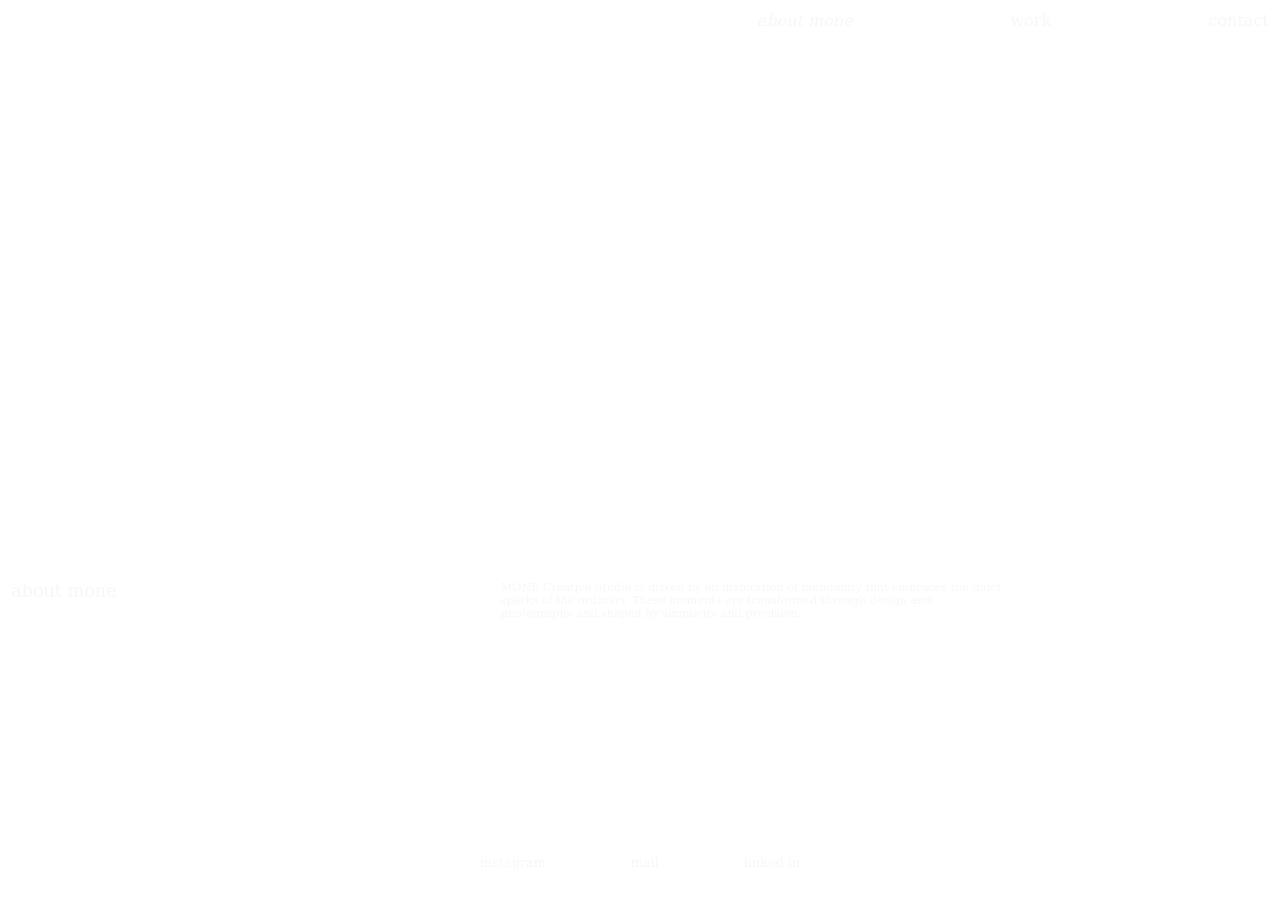
==== index.html @ 40908e20 "html en css pagina's" ====
<!DOCTYPE html>
<html lang="en">
<head>
    <meta charset="UTF-8">
    <meta name="viewport" content="width=device-width, initial-scale=1.0">
    <title>MONE Creative Studio</title>

    <link rel="stylesheet" href="styles.css">
</head>
<body id="body-about">

      <header class="header-dark-bckgrnd">

        <nav>
            <li>
                <a>
                    <img src="img/general/mone-transparant-brown.png" alt="">
                </a>
                 <a>
                    <img src="img/general/mone-transparant-offwhite.png" alt="">
                </a>
            </li>

            <div>
                <span></span>
                <span></span>
                <span></span>
            </div>

            <ul>
                <li>
                    <a href="#" aria-current="page">About MONE</a>
                </li>
                <li>
                    <a href="work.html">Work</a>
                </li>
                <li>
                    <a href="contacts.html">Contact</a>
                </li>
            </ul>
        </nav>

    </header>

    <main>

        <section id="about">

            <article>
                <h1>about mone</h1>
                <p>MONE Creative Studio is driven by an inspiration of mundanity 
                    that embraces the quiet sparks of the ordinary. These 
                    moments are transformed through design and photography and
                    shaped by simplicity and precision.</p>
            </article>

            <img src="img/general/motionblur-img-mone 3.PNG" alt="">

            <article>
                <!-- <div>
                    <h2>face behind mone</h2>
                    <p>This studio emerged from my perspective on life. Whenever 
                        I look at the sky, watch the sun dance on the water 
                        or see how the wind moves through a sliver of fabric, I 
                        envision these moments in frames. The logo I designed for
                        MONE embodies this. As abstract as it may seem, it reflects 
                        how I capture the world and find beauty in the mundane.</p>


                </div> -->
                
                <!-- <ul>
                    <li>
                        <img src="img/general/IMG_9684.jpg" alt="foto of iris simone">
                    </li>
                    <li>
                        <img src="img/general/IMG_9691.jpg" alt="foto of iris simone">
                    </li>
                </ul>     -->
            </article>

        </section>

    </main>

   <footer class="header-dark-bckgrnd">
        <ul>
            <li>
                <a href="https://www.instagram.com/monecreativestudio?igsh=dHZveTFrOGh5NHJl&utm_source=qr">Instagram</a>
            </li>
            <li>
                <a href="">Mail</a>
            </li>
            <li>
                <a href="https://www.linkedin.com/in/iris-baltus-983a91307?utm_source=share&utm_campaign=share_via&utm_content=profile&utm_medium=ios_app">Linked In</a>
            </li>
        </ul>
        
        <!-- <img src="img/general/mone-transparant-beige.png" alt=""> -->
    </footer>
    
</body>
</html>
---- styles.css ----
*{
    padding: 0;
    margin: 0;
}

:root{
    --color-text: #000;
    --color-text-dark-bckgrnd: #F8F7F2;
    --color-background: #F8F7F2;
    --font-color-default: #000;
    --font-color-dark-bckgrnd: #F8F7F2;

    --font-lora: 'lora', 'serif', system-ui, -apple-system, BlinkMacSystemFont, 'Segoe UI', Roboto, Oxygen, Ubuntu, Cantarell, 'Open Sans', 'Helvetica Neue';
    --font-lora-italic: 'Lora-italic', 'serif', system-ui, -apple-system, BlinkMacSystemFont, 'Segoe UI', Roboto, Oxygen, Ubuntu, Cantarell, 'Open Sans', 'Helvetica Neue';
    --font-tenor-sans: 'tenor-sans', 'serif', system-ui, -apple-system, BlinkMacSystemFont, 'Segoe UI', Roboto, Oxygen, Ubuntu, Cantarell, 'Open Sans', 'Helvetica Neue';
    --margin-width: min(.7rem, 5vw);
    --height-article-work: fit-content;
}

/* fonts */

@font-face {
    font-family: 'lora';
    src: url(./fonts/Lora-VariableFont_wght.ttf);
}

@font-face {
    font-family: 'lora-italic';
    src: url(./fonts/Lora-Italic-VariableFont_wght.ttf);
}

@font-face {
    font-family: 'tenor-sans';
    src: url(./fonts/TenorSans-Regular.ttf);
}


/* general */

body{
    background-image: url(img/general/sand-bckgrnd.png);
    background-size: 50vw;
}

p, a, h1, h3, li{
    font-family: var(--font-lora);
    /* z-index: 1000; */
}

h1, h2, h3{
    font-weight: 400;
    font-size: 1.1rem;
    text-transform: lowercase;
    
}

h2{
    font-family: var(--font-tenor-sans);
}

/* h2:hover{
    font-style: italic;
} */

p{
    font-size: min(2.7vw, .7rem);
    
}

a{
    text-decoration: none;
    color: #000;
    text-transform: lowercase;

}

.visually-hidden {
  clip: rect(0 0 0 0);
  clip-path: inset(50%);
  height: 1px;
  overflow: hidden;
  position: absolute;
  white-space: nowrap;
  width: 1px;
}

li{
    list-style-type: none;
}

[aria-current="page"]{
    font-style: italic;
}

/* header */

header{
    display: flex;
    position: fixed;
    /* position: relative; */

    top: 0;
    left: 0;
    right: 0;

    flex-direction: row;
    width: calc(100vw - 2 * (var(--margin-width)));

    justify-content: space-between;
    padding: var(--margin-width);

    background-image: url(img/general/sand-bckgrnd.png);
    background-size: 50vw;

    z-index: 1000;

}
.header-dark-bckgrnd{
    background-image: none;
    color: var(--color-text-dark-bckgrnd);
}

.header-dark-bckgrnd div span{
    background-color: var(--color-text-dark-bckgrnd);

}

.header-dark-bckgrnd nav > li a:first-of-type{
    display: none;
}
.header-dark-bckgrnd nav a:nth-of-type(2){
    display: block;
    position: relative;
    z-index: 1000;
}

nav{
    width: 100%;
    display: flex;
    align-items: center;
    justify-content: space-between;
}

nav ul{
    
}

nav img{
    width: 20vw;
}

nav li{
    list-style-type: none;
    /* position: fixed; */
}

nav a{
    position: relative;
    z-index: 1000;
}

nav a:nth-of-type(2){
    display: none;
}

header div{
    width: 1.3em;
    height: 1em;
    align-items: end;
    display: flex;
    flex-direction: column;
    justify-content: space-between;

    z-index: 1000;

}

header div span{
    display: flex;
    width: 100%;
    height: .125em;
    background-color: #000;

}

header ul{
    display: none;
}
header a{
    color: var(--font-color-inactive);
    transition: ease-in-out 1s;

}

header a:hover{
    
    transform: skewX(-10deg);
    opacity: 0.9;
    /* font-style: italic; */
}

@media (width > 40em) {
    header ul{
        display: flex;
        flex-direction: row;
        justify-content: space-between;
        list-style-type: none;

        width: 40vw;
    }

    header a{
        z-index: 1000;

    }

    header div{
        display: none;
    }

}

/* footer */

footer{
    width: 100vw;
    display: grid;

    /* transform: translateY(-3rem); */
    grid-template-rows: calc(2 * (var(--margin-width))) 1fr calc(2 * (var(--margin-width)));
 
}

footer img{
    width: calc(100vw - (2 * var(--margin-width)));
    grid-row: 2 / 3;
    justify-self: center;

    z-index: 5;
    grid-column: 1 / -1;
}

footer ul{
    display: flex;
    justify-content: space-between;
    align-items: center;
    width: min(20rem, 80vw);

    justify-self: center;
    align-self: center;

    /* padding-top: 5vw; */
    grid-row: 2 / 3;

    z-index: 10;
    position: sticky;
    bottom: var(--margin-width);
   
 
}


footer li{
    list-style-type: none;
}

footer a {
    font-weight: 400;
    font-size: .8rem;

    display: inline-block;
    transition: transform .4s ease, opacity .4s ease;

    font-family: var(--font-tenor-sans);
}

footer a:hover{
    /* font-weight: 500; */
    transform: skewX(-10deg);
    opacity: 0.9;
    /* transition: transform .4s ease; */
}




.header-dark-bckgrnd a{
    color: var(--color-text-dark-bckgrnd);
}

/* -------- INDEX -------- */
#about{
    margin: 0 var(--margin-width);
    z-index: -20;
    display: flex;
    height: 87vh;
    align-items: center;

    overflow-x: hidden;

}
#about img{
    height: 100vh;
    position: absolute;
    inset: 0 0 0 0;

    z-index: -10;
    /* opacity: 50%; */

}

main{
    margin-top: calc(1.5rem + 2*(var(--margin-width)));
}


/* #about article{
    height: 100vh;

    display: flex;
    flex-direction: column;
    justify-content: center;

} */

#body-about{
    overflow: hidden;
    height: 100%;
}

#about p, #about h1{
    color: var(--color-text-dark-bckgrnd);
}

#about article:first-of-type{
    display: grid;
    justify-self: center;
    height: 30vh;
    grid-template-rows: 30% 1fr 60%;
    grid-template-columns: 1fr;
    width: calc(100vw - (2 * var(--margin-width)));
    gap: .5rem;

}

#about article:first-of-type p{
    grid-column: 1 / 2;
    grid-row: 3 / 4;
}

#about article:first-of-type h1{
    grid-column: 1 / 2;
    grid-row: 2 / 3;
}


/* #about article:nth-of-type(2){
    display: grid;
    grid-template-rows: 2rem 1fr 2rem;
    

} */
/* #about article:nth-of-type(2) ul{
    display: flex;
    

    justify-content: center;

    grid-row: 1 / -1;
    grid-column: 1 / -1;

    position: absolute;
    left: 0;
    z-index: -10;
} */

/* #about article:nth-of-type(2) div{
    grid-row: 2 / 3;
    grid-column: 1 / -1;

    align-self: center;
    
    width: min(100%, 40rem);
} */
/* #about article:nth-of-type(2) img{
    height: 100vh;
    opacity: 50%;

  
} */

/* ----- ABOUT PAGE -- WIDE SIZE --------- */

@media (width > 35em){
    #about article:first-of-type{
        display: grid;
        /* height: 80vh; */
        grid-template-rows: 100%;
        grid-template-columns: 30vw 1fr 60vw;
        width: calc(100vw - (2 * var(--margin-width)));
        gap: .5rem;
        /* align-items: end; */

    }
    
    #about article:first-of-type p{
        grid-column: 3 / 4;
        grid-row: 2 / 3;
        max-width: 45em;
    }
  
}

@media  (width > 55em){
    #about img{
        width: 120vw;
        height: auto;

    }
    
}




/* --------- WORK ----------*/
.body-work{
    overflow-x: hidden;
    /* height: 200vh; */
    /* overflow: hidden; */
}
#main-work{
    height: calc((2 * var(--height-article-work)) - (1.5rem + (2 * (var(--margin-width)))));
    height: calc((2 * var(--height-article-work)) - 3rem);
    /* height: calc(2 * var(--height-article-work)); */
    /* height: calc(200vh - 7.2em); */
}

#main-work article img{
    width: 100vh;
    height: 100vw;
    object-fit: cover;
    grid-row: 1 / 3;
    grid-column: 1 / -1;
    opacity: 1;

    transform: rotate(90deg);
   
}



#main-work section{
    width: 100vw;
    display: grid;
    
    grid-template-columns: 33vw 34vw 33vw;
    grid-template-rows: repeat(4, 50vh);

    transform: translateY(-3rem);
}

#main-work article a{
    justify-content: center;
    align-self: center;
    display: grid;
    padding: 2em;

    grid-column: 1 / -1;
    grid-row: 1 / 3;

    z-index: 100;
    color: var(--color-text-dark-bckgrnd);

}
/* a - on hover */
#main-work article a{
    transition: transform .2s ease, opacity .2s ease;

}

#main-work article a:hover{
    /* font-style: italic; */
    transform: skewX(-20deg);
    opacity: 0.9;
}

/* #photography h2 {
    transition: transform .2s ease, opacity .2s ease;
} */

/* #photography h2:hover{
    
    transform: skewX(-20deg);
    opacity: 0.9;
} */

#main-work article:first-of-type{
    grid-row: 1 / 3;
    display: grid;

}
#main-work article:nth-of-type(2){
    grid-row: 3 / 6;

}

#main-work article{
    height: 100vh;
    display: grid;
    width: 100vw;
    grid-column: 1 / -1;
    justify-content: center;
    align-items: center;
}

#main-work article img:nth-of-type(2){
    display: none;
    /* opacity: 0; */
}

    

/* ------ big size - WORK-------- */
@media (width > 40em){

    /* #main-work{
        height: calc(98vh - var(--margin-width));
    } */
      #main-work{
        height: calc(120vw - (1.5rem + (2 * (var(--margin-width)))));
    }

    #main-work section{
        width: 100vw;
        display: grid;
        grid-template-columns: 33vw 34vw 33vw;
        grid-template-rows: repeat(4, 30vw);
    }

    #main-work article{
        height: fit-content;

        display: grid;
        width: 100vw;
        grid-column: 1 / -1;
    
        grid-template-columns: 33vw 34vw 33vw;
        grid-template-rows: repeat(2, 30vw);
    }

    #main-work article img {
        transition: opacity 2s ease;
        /* pointer-events: none; */

    }

    #main-work article img:first-of-type{
        display: none;
        /* opacity: 0; */

    }
    #main-work article img:nth-of-type(2) {
        display: block;
        /* opacity: 1; */
    }

    #main-work article a:hover + img{
        display: block;  
        /* opacity: 1; */
        
        width: 100vw;
        height: 60vw;
        object-fit: cover;
        grid-row: 1 / 3;
        grid-column: 1 / -1;

        transform: rotate(0deg);
    }

    #main-work article a:hover + img + img{
        display: none;    
        /* opacity: 0; */
    }


    #main-work img:nth-of-type(2){
        width: 100vw;
        height: 60vw;
        object-fit: cover;
        grid-row: 1 / 3;
        grid-column: 1 / -1;

        transform: rotate(0deg);

   
    }

    .body-work footer{
        transform: translateY(calc(-4 * (var(--margin-width))));
        /* transform: translateY(-3rem); */
        height: 0;

    }

}

@media (width > 60em){
    #main-work{
        height: calc(100vw - (1.5rem + (2 * (var(--margin-width)))));
    }
    #main-work section{
        grid-template-rows: repeat(4, 25vw);

    }

    #main-work article{
        grid-template-rows: repeat(2, 25vw);

    }
    #main-work img{
        height: 50vw;

    }
    #main-work img:nth-of-type(2){
        height: 50vw;
    }
     #main-work img:first-of-type{
        height: 50vw;
    }
    #main-work article a:hover + img{
        height: 50vw;
    }

}

/* .body-work footer{
    transform: translateY(-5.5em);
} */

.body-work footer a{
    color: var(--color-text-dark-bckgrnd);
}
/* --------- detail pagin denim en twins --------- */
.grid-photos section{
    display: grid;
    grid-template-columns: repeat(2, 50vw);
    /* grid-template-rows: repeat(1fr, 9); */
}


.grid-photos ul{
    order: 10;
}

.grid-photos ul p{
    text-transform: lowercase;
}

.grid-photos ul img:first-of-type, .grid-photos ul img:nth-of-type(2){
    
}

.grid-photos img{
    width: 100vw;
    grid-column: 1 / -1;
}

.grid-photos ul, .grid-photos section > p{
    margin: var(--margin-width);
    grid-column: 1 / -1;
}
 
@media (width > 30em){
    .grid-photos img:first-of-type, .grid-photos img:nth-of-type(4), .grid-photos img:nth-of-type(6){
        width: 50vw;
        grid-column: 2 / 3;
    }
    .grid-photos img:nth-of-type(3), .grid-photos img:nth-of-type(5), .grid-photos img:nth-of-type(7){
        width: 50vw;
        grid-column: 1 / 2;
    }
    .grid-photos img:nth-of-type(4), .grid-photos img:nth-of-type(5){
        align-self: center;
    }

    .grid-photos img:nth-of-type(4){
        justify-self: center;
        width: 25vw;
    }
    .grid-photos img:nth-of-type(2){
        width: 100vw;
        grid-column: 1 / -1;

    }

    /* .grid-photos img:first-of-type, .grid-photos img:nth-of-type(2), .grid-photos img:nth-of-type(6){
        z-index: 10;
    } */

    .grid-photos ul{
        grid-column: 2 / 3;
        align-items: baseline;
        display: flex;
        flex-direction: column;
        justify-content: flex-end;
    }

    .grid-photos section > p{
        grid-column: 1 / 2;
        align-self: flex-end;
    }
}
/* #twins p{
    order: 2;
} */


/* ------ CONTACT PAGE --------- */
#body-contact{
    overflow-x: hidden;
}

#contact{
    margin-left: var(--margin-width);
    margin-right: var(--margin-width);

}

#contact article{
    /* height: 100vh; */ 
    align-self: center;
}
#contact div{
    /* height: 40vh; */
    display: flex;
    flex-direction: column;
    justify-content: end;
    gap: .5em;
    /* width: min(100vw, 35em); */
    /* margin: var(--margin-width); */
}

#contact h2{
    margin-top: var(--margin-width);
}

#contact ul{
    display: flex;
    position: relative;
    top: 0;
}

#contact ul img{
    width: 50vw;
    position: relative;
    z-index: -19;
    /* opacity: 50%; */
}

#contact article:nth-of-type(2) img{
    width: 60vw;
}
#contact article:nth-of-type(2) {
    justify-self: center;

}



    #contact{
        /* margin-top: 5rem; */
        /* margin-bottom: 13rem; */
        width: calc((100vw - (2 * (var(--margin-width)))));
        /* height: 70vh; */
        /* height: 26.4vh; */
        /* padding: var(--margin-width) var(--margin-width) var(--margin-width) 0; */
        display: grid;
        /* grid-template-columns: 25vw 1fr 20vw; */
        grid-template-rows: repeat(2, 100vh);
        /* grid-template-rows: repeat(3, 31%);
    }
    #contact h2{
        grid-column: 1 / 2;
        font-size: 1.1rem;
        
    }

    #contact ul{
        /* grid-column: 1 / 2; */
        /* grid-row: 1 / -1;  */
        /* align-items: start; */
    }
    #contact img{
        height: 100%;
        object-fit: contain;
        justify-self: end;
        order: -1;
        width: 100vw;
        /* transform: translateX(calc(-1 * (var(--margin-width)))); */

    }

    #contact article:first-of-type img{
        transform: translateX(calc(-1 * (var(--margin-width))));
    }

    #contact div{
        grid-column: 2 / 3;
        /* margin-right: var(--margin-width); */
        /* grid-row: 3 / 4; */
        width: calc(100vw - 2*(var(--margin-width)));
        justify-content: start;
    }

@media (width > 30em){
    #contact article{
        height: 100vh;
    }  

}

@media (width > 40em){
    #contact{
        display: grid;
        grid-template-columns: repeat(2, 50vw);
        grid-template-rows: repeat(1, 100vh);
    }
    #contact article{
        width: 50vw;
    }
    #contact article:first-of-type{
        align-content: center;
    }
    #contact article:first-of-type img{
        display: none;
    }
    #contact div{
        width: calc(100% - ( 2* var(--margin-width)));
    }
     #contact article:nth-of-type(2) img{
        width: 100%;
        object-fit: cover;
        height: 100vh;
        transform: translateX(calc(-1 * (var(--margin-width))));
    }

}
@media (width > 70em){
    /* #contact article:first-of-type img{
        display: block;
    } */

    #contact div{
        width: 80%;
        justify-self: center;
    }
}


/* -------- PHOTOGRAPHY PAGE --------- */

/* #photography{
    width: 100vw;
    display: grid;
    grid-template-columns: 33vw 34vw 33vw;
    grid-template-rows: repeat(4, 25vw);
}

#photography a{
    height: fit-content;
    display: grid;
    width: 100vw;
    grid-column: 1 / -1;
    justify-content: center;

}

#photography img{
    width: 100vw;
    height: 100vw;
    object-fit: cover;

} */

#photography{
    width: 100vw;
    display: grid;
    grid-template-columns: 33vw 34vw 33vw;
    grid-template-rows: repeat(6, 50vh);
}

#photography a{
    height: fit-content;

    display: grid;
    width: 100vw;
    grid-column: 1 / -1;
 
    grid-template-columns: 33vw 34vw 33vw;
    grid-template-rows: repeat(2, 50vh);
}
#photography a:first-of-type{
    grid-row: 1 / 3;
}

#photography a:nth-of-type(2){
    grid-row: 3 / 5;
    
}

#photography a:nth-of-type(3){
    grid-row: 5 / 7;
    
}

#photography img{
    width: 100%;
    height: 100%;
    object-fit: cover;
    grid-row: 1 / 3;
    grid-column: 1 / -1;
}

#photography .img-wrapper{
    width: 100vw;
    height: 100vh;
    object-fit: cover;
    grid-row: 1 / 3;
    grid-column: 1 / -1;
}

#photography h2{
    font-family: var(--font-tenor-sans);
    font-weight: 300;
    padding: 2em;

    grid-column: 1 / -1;
    grid-row: 1 / -1;

    align-self: center;
    justify-self: center;

    color: var(--color-text-dark-bckgrnd);
    z-index: 10;

    transition: link-italic 0.5s ease-in-out;

    transition: transform .2s ease, opacity .2s ease;
}


#photography h2:hover{
    /* font-style: italic; */
    transform: skewX(-20deg);
    opacity: 0.9;
}
/* #photography h2 + img{
    transition: transform .4s ease;
} */
#photography h2 + .img-wrapper img{
    transition: transform .5s ease-in-out;
}
#photography h2:hover + .img-wrapper img{
    transform: scale(1.04); 
   
}
.img-wrapper{
    overflow: hidden;
}

/* #photography h2:hover + .img-wrapper{
    transform: scale(1.05);
    overflow: hidden;
   
} */


/* .img-wrapper {
    overflow: hidden;
   
    justify-self: center;
    grid-column: 1 / -1;
} */

@media (width > 30em){
    /* #photography img{
        height: 80vh;
        width: 65vw;

        justify-self: center;
       
    } */

    #photography .img-wrapper{
        height: 80vh;
        width: 65vw;
        justify-self: center;
    }

    #photography a{
        grid-template-rows: repeat(2, 40vh);
        align-self: center;
    }

    #photography{
        grid-template-rows: repeat(6, 45vh);
    }

}

@media (width > 40em){
      /* #photography img{
        height: 80vh;
        width: 55vw;

        justify-self: center;
        
    } */

    #photography .img-wrapper{
        height: 80vh;
        width: 55vw;

        justify-self: center;
        object-fit: cover;

        grid-row: 1 / 3;
        grid-column: 1 / -1;
    }
}

@media (width > 50em){
    #photography .img-wrapper{
        height: 80vh;
        width: 45vw;

        justify-self: center;
        /* object-fit: contain; */
    }
}


@media (width > 60em){
    #photography .img-wrapper{
        height: 80vh;
        width: 40vw;

        justify-self: center;
        /* object-fit: contain; */
    }
}

@media (width > 70em){
    #photography .img-wrapper{
        height: 80vh;
        width: 35vw;

        justify-self: center;
        /* object-fit: contain; */
    }
}
@media (width > 80em){
    #photography .img-wrapper{
        height: 80vh;
        width: 30vw;

        justify-self: center;
        /* object-fit: contain; */
    }
}
@media (width > 90em){
    #photography .img-wrapper{
        height: 80vh;
        width: 25vw;

        justify-self: center;
        /* object-fit: contain; */
    }
}
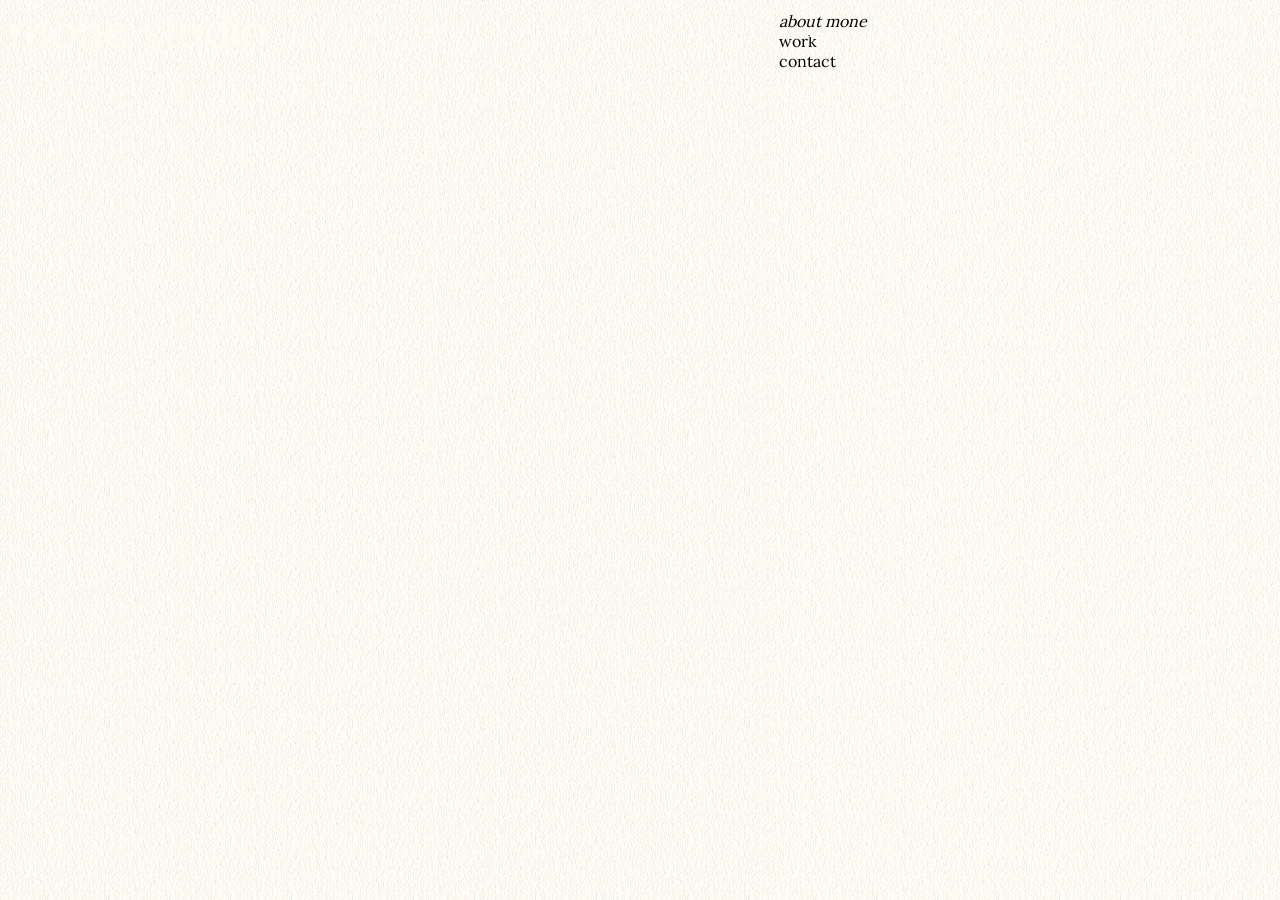
==== commit 0ab6ce4f: "script.js script.js uploaded header slider" ====
--- a/index.html
+++ b/index.html
@@ -21,10 +21,25 @@
                 </a>
             </li>
 
-            <div>
+            <div id="toggle-btn">
                 <span></span>
                 <span></span>
                 <span></span>
+            </div>
+
+            <div class="slide-menu">
+                <ul>
+                    <li>
+                        <a href="#" aria-current="page">About MONE</a>
+                    </li>
+                    <li>
+                        <a href="work.html">Work</a>
+                    </li>
+                    <li>
+                        <a href="contacts.html">Contact</a>
+                    </li>
+                </ul>
+                <img id="close-slider" src="img/general/transparent-x.png" alt="">
             </div>
 
             <ul>
@@ -83,7 +98,7 @@
 
     </main>
 
-   <footer class="header-dark-bckgrnd">
+   <footer class="footer-dark-bckgrnd">
         <ul>
             <li>
                 <a href="https://www.instagram.com/monecreativestudio?igsh=dHZveTFrOGh5NHJl&utm_source=qr">Instagram</a>
@@ -98,6 +113,6 @@
         
         <!-- <img src="img/general/mone-transparant-beige.png" alt=""> -->
     </footer>
-    
+    <script src="script.js"></script>
 </body>
 </html>
--- a/styles.css
+++ b/styles.css
@@ -119,6 +119,14 @@
     background-image: none;
     color: var(--color-text-dark-bckgrnd);
 }
+.footer-dark-bckgrnd{
+    background-image: none;
+    color: var(--color-text-dark-bckgrnd);
+}
+.footer-dark-bckgrnd a{
+    color: var(--color-text-dark-bckgrnd);
+
+}
 
 .header-dark-bckgrnd div span{
     background-color: var(--color-text-dark-bckgrnd);
@@ -132,6 +140,53 @@
     display: block;
     position: relative;
     z-index: 1000;
+}
+
+.slide-menu{
+    display: none;
+    width: 50vw;
+    height: 100vh;
+
+    background-color: var(--color-background);
+    background-image: url('img/general/sand-bckgrnd.png');
+    background-repeat: repeat;
+    background-size: 50vw;
+    align-items: flex-start;
+
+    display: flex;
+    flex-direction: row;
+    align-content: flex-end;
+    justify-content: space-between;
+
+    margin-right: var(--margin-width);
+
+    position: absolute;
+    bottom: 0;
+    top: 0;
+    left: 50vw;
+    padding: var(--margin-width);
+}
+
+.slide-menu ul{
+    display: flex;
+    flex-direction: column;
+}
+
+.slide-menu a{
+    color: #000;
+}
+.slide-menu img{
+    width: .7em;
+    margin-right: calc(2 * var(--margin-width));
+
+}
+
+@media (width > 25em){
+    .slide-menu{
+        width: 40vw;
+        left: 60vw;
+
+    }
 }
 
 nav{
@@ -284,7 +339,7 @@
 
 
 
-.header-dark-bckgrnd a{
+.header-dark-bckgrnd nav > ul a{
     color: var(--color-text-dark-bckgrnd);
 }
 
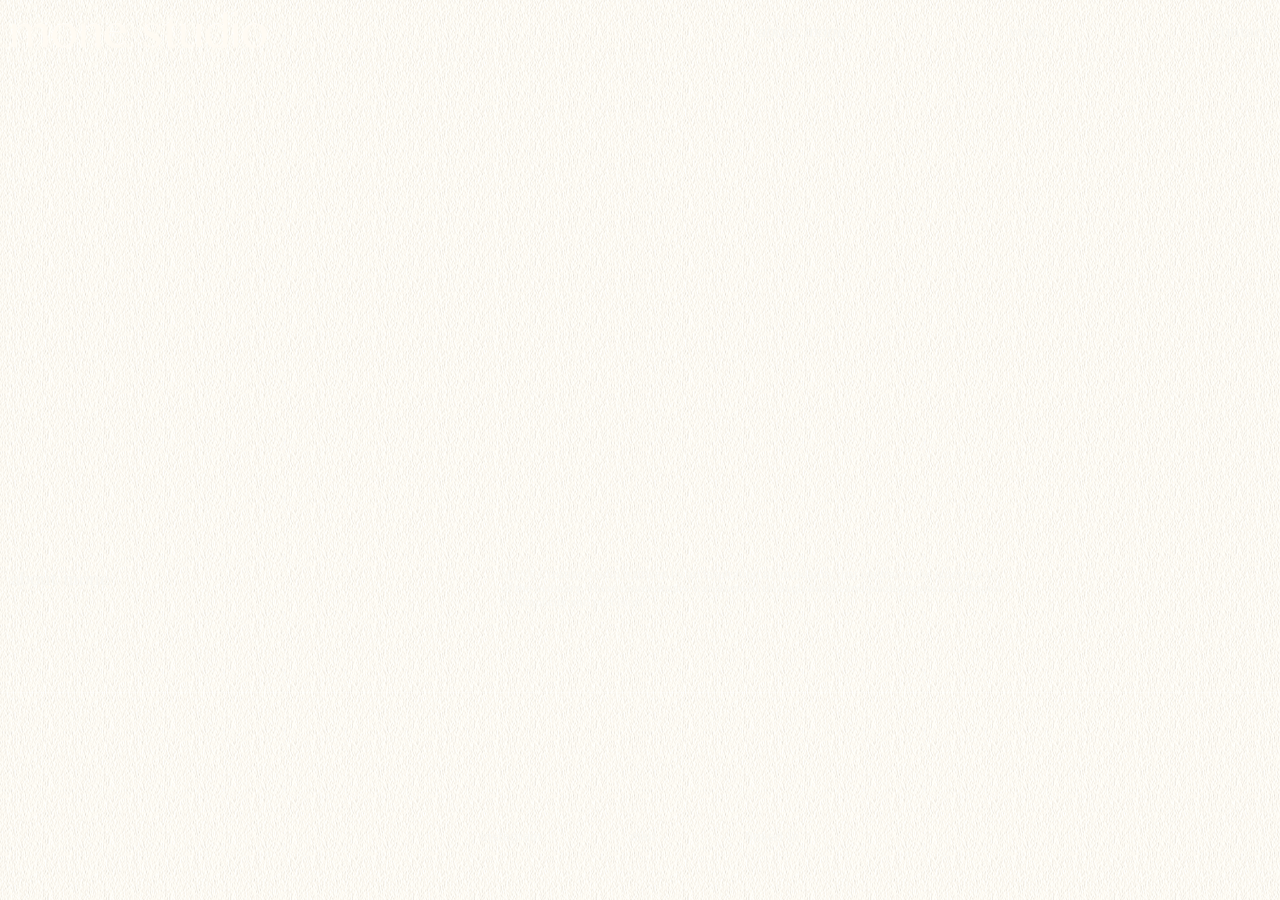
==== commit b8bd1525: "header links adjusted" ====
--- a/index.html
+++ b/index.html
@@ -43,16 +43,16 @@
             </div>
 
             <ul>
-                <li>
-                    <a href="#" aria-current="page">About MONE</a>
-                </li>
-                <li>
-                    <a href="work.html">Work</a>
-                </li>
-                <li>
-                    <a href="contacts.html">Contact</a>
-                </li>
-            </ul>
+                    <li>
+                        <a href="#" aria-current="page">About MONE</a>
+                    </li>
+                    <li>
+                        <a href="work.html">Work</a>
+                    </li>
+                    <li>
+                        <a href="contacts.html">Contact</a>
+                    </li>
+                </ul>
         </nav>
 
     </header>
--- a/styles.css
+++ b/styles.css
@@ -153,7 +153,6 @@
     background-size: 50vw;
     align-items: flex-start;
 
-    display: flex;
     flex-direction: row;
     align-content: flex-end;
     justify-content: space-between;
@@ -348,7 +347,7 @@
     margin: 0 var(--margin-width);
     z-index: -20;
     display: flex;
-    height: 87vh;
+    height: 84vh;
     align-items: center;
 
     overflow-x: hidden;
@@ -379,7 +378,7 @@
 } */
 
 #body-about{
-    overflow: hidden;
+    overflow-x: hidden;
     height: 100%;
 }
 
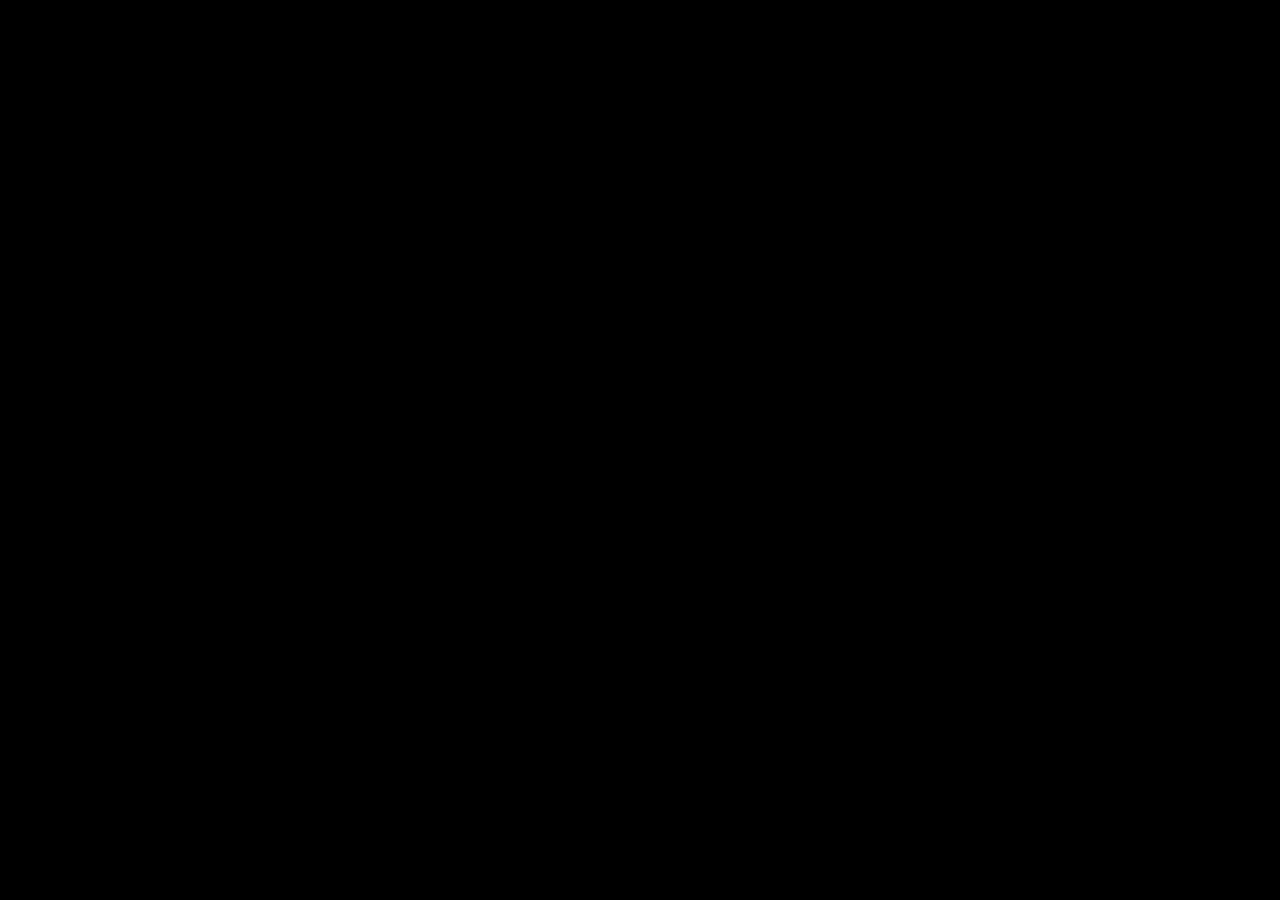
==== commit 08968ab9: "slider bckrgnd change" ====
--- a/index.html
+++ b/index.html
@@ -7,7 +7,7 @@
 
     <link rel="stylesheet" href="styles.css">
 </head>
-<body id="body-about">
+<body id="body-about" class="overlay">
 
       <header class="header-dark-bckgrnd">
 
--- a/styles.css
+++ b/styles.css
@@ -63,7 +63,7 @@
 } */
 
 p{
-    font-size: min(2.7vw, .7rem);
+    font-size: min(3vw, .75rem);
     
 }
 
@@ -84,6 +84,10 @@
   width: 1px;
 }
 
+.italic{
+    font-style: italic;
+}
+
 li{
     list-style-type: none;
 }
@@ -143,9 +147,11 @@
 }
 
 .slide-menu{
-    display: none;
+    visibility: hidden;
+    /* display: none; */
     width: 50vw;
     height: 100vh;
+    z-index: 1000;
 
     background-color: var(--color-background);
     background-image: url('img/general/sand-bckgrnd.png');
@@ -157,15 +163,61 @@
     align-content: flex-end;
     justify-content: space-between;
 
+    
+    transform: translateX(100%);
+    transition: transform .6s ease,
+                visibility 0s linear .6s;
+
     margin-right: var(--margin-width);
-
-    position: absolute;
+    z-index: 20;
+
+    position: fixed;
     bottom: 0;
     top: 0;
     left: 50vw;
     padding: var(--margin-width);
 }
 
+/* .slide-menu.open{
+    
+} */
+
+.slide-menu.open{
+    display: flex;
+    transform: translateX(0);
+    transition: transform .6s ease;
+    visibility: visible;
+}
+
+/* background overlay */
+.overlay {
+    position: fixed;
+    inset: 0;
+    background: #000;
+    opacity: 0;
+    z-index: 10;
+    visibility: hidden;
+
+    /* visibility: hidden; */
+    transition: opacity .4s ease;
+}
+
+.overlay.open{
+    opacity: 0.5;
+    visibility: visible;
+    pointer-events: auto;
+
+    transition: opacity .4s ease;
+
+}
+
+.slide-menu.open {
+    opacity: 1;
+    visibility: visible;
+}
+
+
+
 .slide-menu ul{
     display: flex;
     flex-direction: column;
@@ -176,6 +228,7 @@
 }
 .slide-menu img{
     width: .7em;
+    margin-top: calc(.5 * var(--margin-width));
     margin-right: calc(2 * var(--margin-width));
 
 }
@@ -200,7 +253,13 @@
 }
 
 nav img{
-    width: 20vw;
+    width: 32vw;
+}
+@media (width > 30em) {
+    nav img{
+        width: 20vw;
+    }
+    
 }
 
 nav li{
@@ -218,8 +277,8 @@
 }
 
 header div{
-    width: 1.3em;
-    height: 1em;
+    width: 1em;
+    height: .8em;
     align-items: end;
     display: flex;
     flex-direction: column;
@@ -232,7 +291,7 @@
 header div span{
     display: flex;
     width: 100%;
-    height: .125em;
+    height: .1em;
     background-color: #000;
 
 }
@@ -242,14 +301,21 @@
 }
 header a{
     color: var(--font-color-inactive);
-    transition: ease-in-out 1s;
-
-}
-
-header a:hover{
+    
+    
+
+}
+header li{
+    transition: transform .4s ease-in-out;
+    
+
+}
+
+header li:hover{
     
     transform: skewX(-10deg);
     opacity: 0.9;
+    /* font-weight: 500; */
     /* font-style: italic; */
 }
 
@@ -468,7 +534,7 @@
 @media  (width > 55em){
     #about img{
         width: 120vw;
-        height: auto;
+        /* height: auto; */
 
     }
     
@@ -529,7 +595,7 @@
 }
 /* a - on hover */
 #main-work article a{
-    transition: transform .2s ease, opacity .2s ease;
+    transition: transform .3s ease, opacity .3s ease;
 
 }
 
@@ -763,7 +829,36 @@
     .grid-photos section > p{
         grid-column: 1 / 2;
         align-self: flex-end;
-    }
+        max-width: 30em;
+    }
+    #twins section > p{
+        max-width: 40em;
+    }
+}
+
+@media (width > 63em){
+     .grid-photos ul{
+        display: grid;
+        flex-direction: column;
+        grid-auto-rows: 1rem;
+        grid-template-columns: 1fr 1fr;
+        align-content: end;
+
+     }
+
+     #denim ul li:nth-of-type(2){
+        order: 5;
+     }
+     #denim ul li:nth-of-type(4){
+        order: 4;
+     }
+     #denim ul li:nth-of-type(3){
+        order: 3;
+     }
+     #denim ul li:nth-of-type(5){
+        order: 5;
+     }
+            
 }
 /* #twins p{
     order: 2;
@@ -1000,7 +1095,7 @@
 
     transition: link-italic 0.5s ease-in-out;
 
-    transition: transform .2s ease, opacity .2s ease;
+    transition: transform .4s ease, opacity .4s ease;
 }
 
 
@@ -1013,10 +1108,10 @@
     transition: transform .4s ease;
 } */
 #photography h2 + .img-wrapper img{
-    transition: transform .5s ease-in-out;
+    transition: transform .4s ease-in-out;
 }
 #photography h2:hover + .img-wrapper img{
-    transform: scale(1.04); 
+    transform: scale(1.03); 
    
 }
 .img-wrapper{
@@ -1131,4 +1226,27 @@
         justify-self: center;
         /* object-fit: contain; */
     }
+}
+
+.webdesign{
+    margin-left: var(--margin-width);
+    margin-right: var(--margin-width);
+
+    height: 100vh;
+}
+
+.webdesign h1{
+    font-family: var(--font-tenor-sans);
+}
+
+.webdesign img{
+    width: 50vw;
+}
+.webdesign section{
+    display: flex;
+    gap: .5rem;
+    max-width: 30rem;
+    flex-direction: column;
+    justify-content: center;
+    height: calc(100vh - 2 * var(--margin-width));
 }
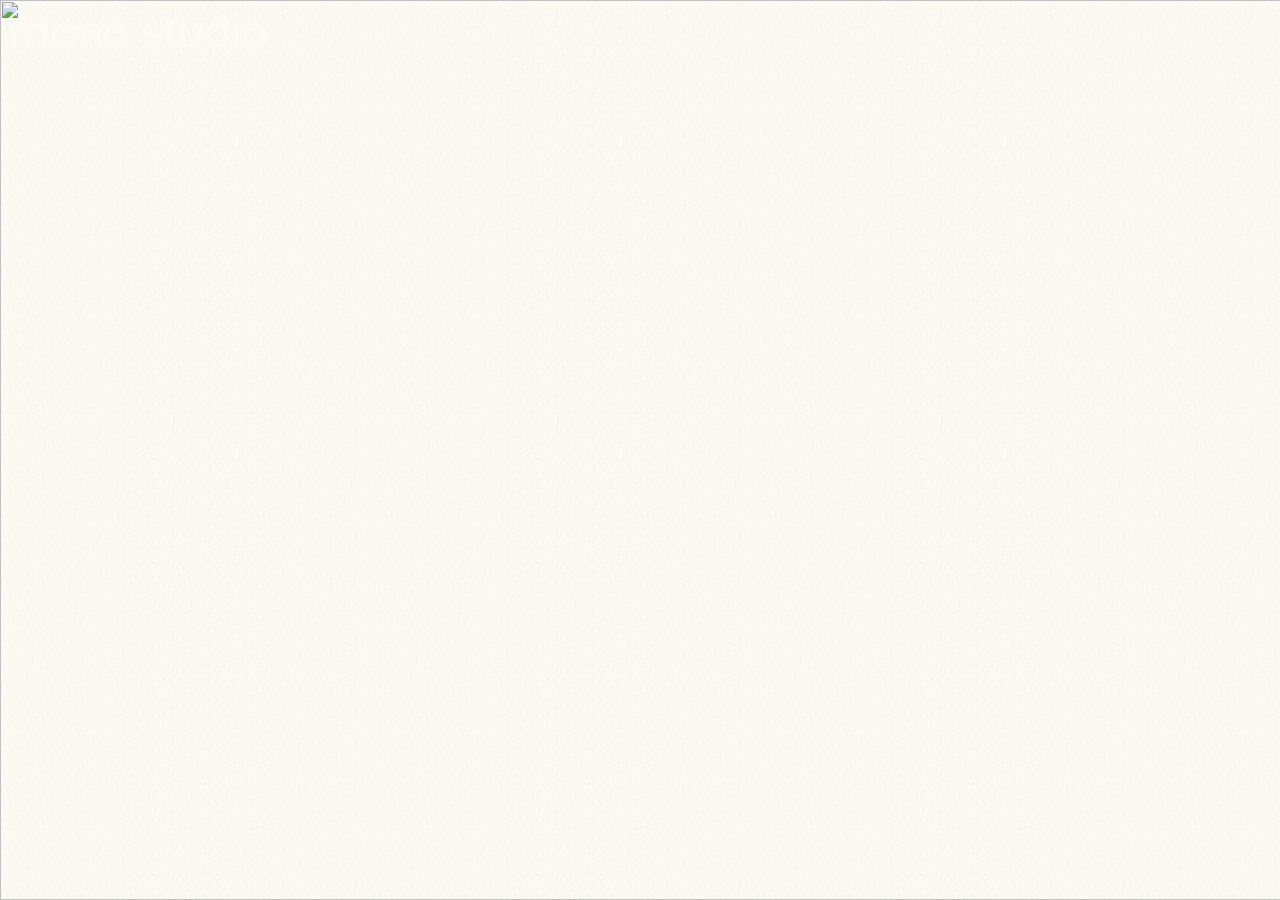
==== commit 4de03cb0: "adjustments everywhere and webdesign illustration" ====
--- a/index.html
+++ b/index.html
@@ -7,7 +7,8 @@
 
     <link rel="stylesheet" href="styles.css">
 </head>
-<body id="body-about" class="overlay">
+<body id="body-about">
+    <div class="overlay"></div>
 
       <header class="header-dark-bckgrnd">
 
--- a/styles.css
+++ b/styles.css
@@ -4,7 +4,7 @@
 }
 
 :root{
-    --color-text: #000;
+    --color-text:#090400;;
     --color-text-dark-bckgrnd: #F8F7F2;
     --color-background: #F8F7F2;
     --font-color-default: #000;
@@ -39,11 +39,12 @@
 
 body{
     background-image: url(img/general/sand-bckgrnd.png);
-    background-size: 50vw;
+    background-size: 30vw;
 }
 
 p, a, h1, h3, li{
     font-family: var(--font-lora);
+    color: var(--color-text);
     /* z-index: 1000; */
 }
 
@@ -114,7 +115,7 @@
     padding: var(--margin-width);
 
     background-image: url(img/general/sand-bckgrnd.png);
-    background-size: 50vw;
+    background-size: 30vw;
 
     z-index: 1000;
 
@@ -187,6 +188,7 @@
     transform: translateX(0);
     transition: transform .6s ease;
     visibility: visible;
+    z-index: 1000;
 }
 
 /* background overlay */
@@ -196,9 +198,10 @@
     background: #000;
     opacity: 0;
     z-index: 10;
-    visibility: hidden;
+    visibility: visible;
 
     /* visibility: hidden; */
+    pointer-events: none;
     transition: opacity .4s ease;
 }
 
@@ -292,7 +295,7 @@
     display: flex;
     width: 100%;
     height: .1em;
-    background-color: #000;
+    background-color: var(--color-text);
 
 }
 
@@ -550,10 +553,15 @@
     /* overflow: hidden; */
 }
 #main-work{
-    height: calc((2 * var(--height-article-work)) - (1.5rem + (2 * (var(--margin-width)))));
-    height: calc((2 * var(--height-article-work)) - 3rem);
+    margin-top: calc(1.5rem + 2 * (var(--margin-width)));
+    /* height: calc((2 * var(--height-article-work)) - (1.5rem + (2 * (var(--margin-width))))); */
+    /* height: calc((2 * var(--height-article-work)) - 3rem); */
     /* height: calc(2 * var(--height-article-work)); */
-    /* height: calc(200vh - 7.2em); */
+    height: calc(200vh - 7.2em);
+}
+
+#main-work article{
+    position: relative;
 }
 
 #main-work article img{
@@ -565,6 +573,7 @@
     opacity: 1;
 
     transform: rotate(90deg);
+    z-index: 10;
    
 }
 
@@ -596,7 +605,11 @@
 /* a - on hover */
 #main-work article a{
     transition: transform .3s ease, opacity .3s ease;
-
+    z-index: 1000;
+
+}
+#main-work article h2{
+    z-index: 20;
 }
 
 #main-work article a:hover{
@@ -926,7 +939,7 @@
         /* padding: var(--margin-width) var(--margin-width) var(--margin-width) 0; */
         display: grid;
         /* grid-template-columns: 25vw 1fr 20vw; */
-        grid-template-rows: repeat(2, 100vh);
+        grid-template-rows: repeat(2, 80vh);
         /* grid-template-rows: repeat(3, 31%);
     }
     #contact h2{
@@ -940,6 +953,33 @@
         /* grid-row: 1 / -1;  */
         /* align-items: start; */
     }
+    /* #contact img{
+        height: 100%;
+        object-fit: contain;
+        justify-self: end;
+        order: -1;
+        width: 100vw;
+        
+
+    } */
+
+    #contact article:first-of-type img{
+        transform: translateX(calc(-1 * (var(--margin-width))));
+    }
+
+    #contact div{
+        grid-column: 2 / 3;
+        /* margin-right: var(--margin-width); */
+        /* grid-row: 3 / 4; */
+        width: calc(100vw - 2*(var(--margin-width)));
+        justify-content: start;
+    }
+
+@media (width > 30em){
+    /* #contact article{
+        height: 100vh;
+    }   */
+
     #contact img{
         height: 100%;
         object-fit: contain;
@@ -950,23 +990,6 @@
 
     }
 
-    #contact article:first-of-type img{
-        transform: translateX(calc(-1 * (var(--margin-width))));
-    }
-
-    #contact div{
-        grid-column: 2 / 3;
-        /* margin-right: var(--margin-width); */
-        /* grid-row: 3 / 4; */
-        width: calc(100vw - 2*(var(--margin-width)));
-        justify-content: start;
-    }
-
-@media (width > 30em){
-    #contact article{
-        height: 100vh;
-    }  
-
 }
 
 @media (width > 40em){
@@ -975,9 +998,9 @@
         grid-template-columns: repeat(2, 50vw);
         grid-template-rows: repeat(1, 100vh);
     }
-    #contact article{
+    /* #contact article{
         width: 50vw;
-    }
+    } */
     #contact article:first-of-type{
         align-content: center;
     }
@@ -991,7 +1014,7 @@
         width: 100%;
         object-fit: cover;
         height: 100vh;
-        transform: translateX(calc(-1 * (var(--margin-width))));
+        /* transform: translateX(calc(-1 * (var(--margin-width)))); */
     }
 
 }
@@ -1229,24 +1252,87 @@
 }
 
 .webdesign{
-    margin-left: var(--margin-width);
-    margin-right: var(--margin-width);
-
     height: 100vh;
+    /* background-color: burlywood; */
+
+    /* background-image: url(img/general/motionblur-img-mone\ 3.jpg);
+    width: 100vw; */
 }
 
 .webdesign h1{
     font-family: var(--font-tenor-sans);
-}
+    padding-bottom: var(--margin-width);
+    color: #090400;
+    /* color: var(--color-text-dark-bckgrnd); */
+}
+
+.webdesign p{
+    color: #090400;
+    /* color: var(--color-text-dark-bckgrnd); */
+}
+
 
 .webdesign img{
-    width: 50vw;
+    height: 120vh;
+    /* width: 50vw; */
+    z-index: -10;
+    position: absolute;
+    bottom: 0;
+    object-fit: contain;
+    top: 0;
+    right: 0;
+    opacity: 0.5;
 }
 .webdesign section{
     display: flex;
     gap: .5rem;
     max-width: 30rem;
+
+    margin-left: var(--margin-width);
+    margin-right: var(--margin-width);
+
     flex-direction: column;
     justify-content: center;
     height: calc(100vh - 2 * var(--margin-width));
-}+}
+
+#webdesign{
+    overflow-x: hidden;
+}
+
+#webdesign header{
+    background-image: none;
+}
+
+@media(width > 30em){
+    .webdesign p{
+        margin-left: calc(3 * (var(--margin-width)));
+}
+    .webdesign img{
+        width: 100vw;
+        object-fit: cover;
+    }
+}
+
+@media(width > 40em){
+     .webdesign img{
+        width: 40vw;
+        right: 10vw;
+    }
+}
+
+@media(width > 50em){
+    .webdesign section{
+        margin-left: 5vw;
+    }
+   
+
+}
+
+@media(width > 80em){
+    .webdesign section{
+        margin-left: 10vw;
+}
+    
+}
+
